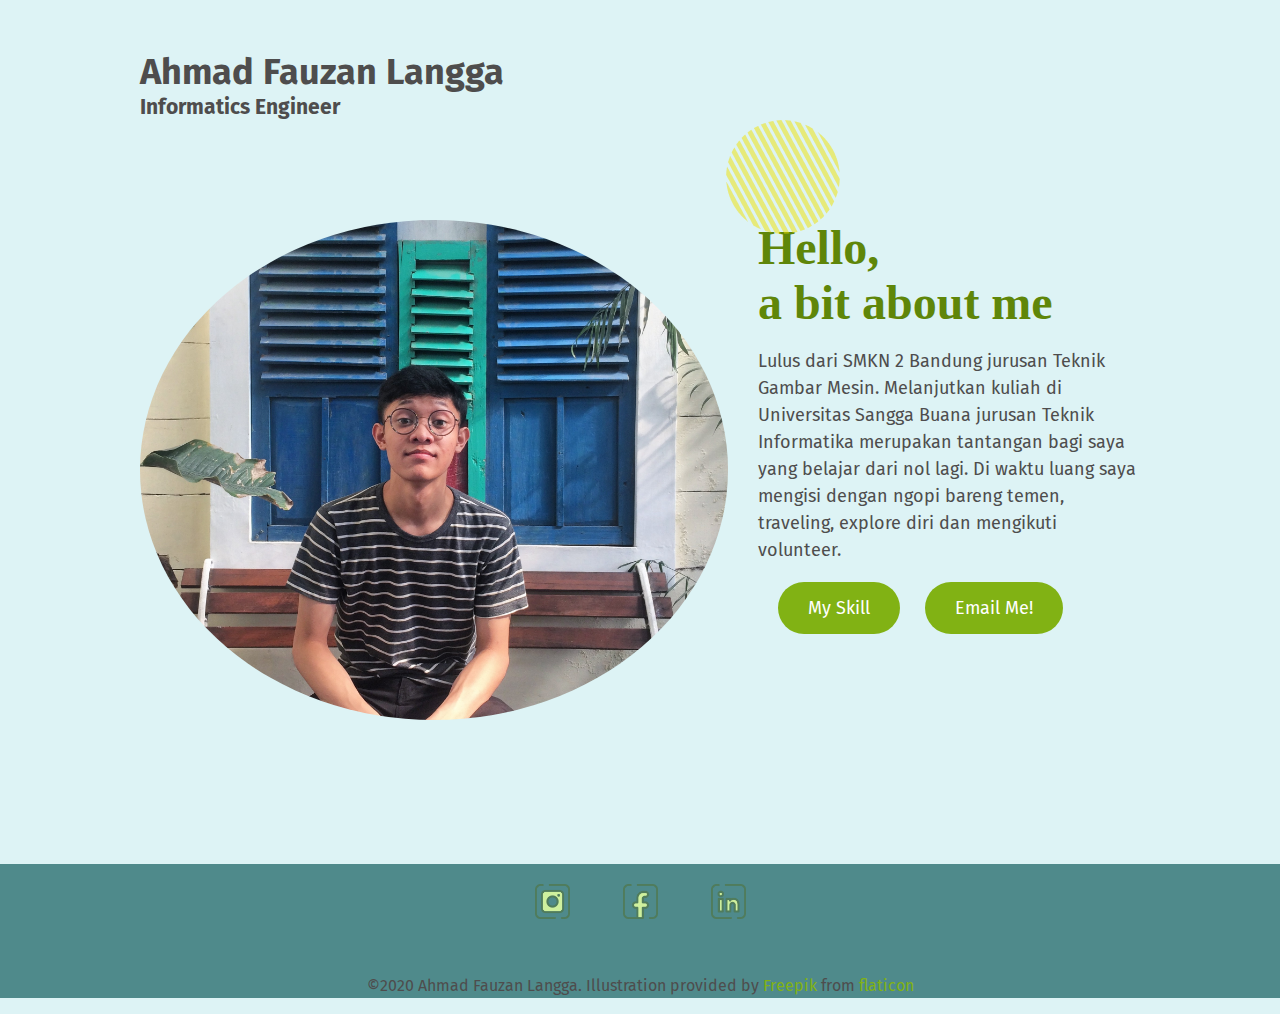
==== index.html @ 5b155a5b "initial commit" ====
<!DOCTYPE html>
<html lang="en">

<head>
    <meta charset="UTF-8">
    <meta name="viewport" content="width=device-width, initial-scale=1.0">
    <title>Ahmad Fauzan Langga</title>
    <link rel="stylesheet" href="css/style.css">
    <link rel="shortcut icon" href="favicon.ico" type="image/x-icon">
    <link href="https://fonts.googleapis.com/css2?family=Caveat+Brush&family=Fira+Sans:ital@1&display=swap"
    rel="stylesheet">
</head>

<body>
    <div class="wrapper">
        <div class="section">
            <h1>Ahmad Fauzan Langga</h1> 
            <h3>Informatics Engineer</h3>
             <img id="attribute" src="img/attribute.png" alt="attribute-img">
             <img class="foto-profil" src="img/Jan.jpg" alt="foto-jan">

         <div class="intro">
            <span class="tittle">Hello, <br> a bit about me</span>
            <p>Lulus dari SMKN 2 Bandung jurusan Teknik Gambar Mesin. 
        Melanjutkan kuliah di Universitas Sangga Buana jurusan Teknik Informatika merupakan tantangan bagi saya yang belajar dari nol lagi. 
        Di waktu luang saya mengisi dengan ngopi bareng temen, traveling, explore diri dan mengikuti volunteer.</p>
            <a class="btn" href="my-skill.html">My Skill</a>
            <a class="btn" href="mailto:fauzanlangga54@gmail.com">Email Me!</a>
            </div>
        </div>
    </div>
          
    <div class="footer">
        <a class="social-links" href="https://www.instagram.com/fauzanlangga/?hl=id"> <img class="social-links" src="img/instagram.png" alt="ig-img"></a>
        <a class="social-links" href="https://www.facebook.com/fauzanlangga"> <img class="social-links" src="img/facebook.png" alt="fb-img">
        <a class="social-links" href="https://www.linkedin.com/in/ahmad-fauzan-langga-432259187/"> <img class="social-links" src="img/linkedin.png" alt="in-img"></a>
        <p class="footer-text">
          &#169;2020 Ahmad Fauzan Langga. Illustration provided by
          <a href="https://www.flaticon.com/authors/freepik" 
          title="Freepik">Freepik</a> from <a href="https://www.flaticon.com/" title="Flaticon">flaticon</a>
        </div>
    
</body>
</html>
---- css/style.css ----
body{
    margin: 0px;
    background-color: #ddf3f5;
    color: #4e4d4d;
    text-align: center;
    font-family: 'Fira Sans', sans-serif;
    font-size: 18px;
}

h1{
    margin: 0px;
    text-align: left;
}

h2{
    color: #5f8609;
    margin-bottom: 20px;
}

h3{
    margin: 0px;
    text-align: left;
}


p{
    line-height: 1.5;
}

a{
    text-decoration: none;
    color: #81b214;

}

a:hover{
    color: white;
}


.wrapper{
    width: 1000px;
    padding-top: 50px;
    margin: 0 auto 0 auto;
}

/* section pertama */

.intro{
    text-align: left;
}

.foto-profil{
    float: left;
    width: auto;
    height: 500px;
    border-radius: 50%;
    margin-right: 30px;
    margin-top: 100px;
}

.btn{
    background-color: #81b214;
    color: white;
    padding: 15px 30px;
    border-radius: 50px;
    display: inline-block;
    margin-bottom: 230px;
    margin-left: 20px;
}

#attribute{
    position: absolute;
    right: 420px;
    top: 100px;
}

.tittle{
    color: #5f8609;
    font-size: 3rem;
    font-weight: bold;
    font-family: "Caveat", cursive;
    display: block;
    margin-top: 100px;
}

/* section kedua */
.skill-row{
    text-align: left;
    margin-bottom: 100px;
}

.ux-skill-img{
    float: left;
    margin-right: 30px;
    height: 200px;
}

.web-skill-img{
    float: right;
    margin-left: 30px;
    height: 200px;
}


/* section ketiga ***/
.cta-text{
    width: 70%;
    margin: 0 auto 12px auto;  
}

/* footer */

.footer{
    background-color: #4f8a8b;
}

.social-links{
    font-size: 18px;
    margin: 20px 12px 20px ;
    color: #ddf3f5;
    height: 35px;
}

.footer-text{
    font-size: 16px;
    margin-top: 30px;
}
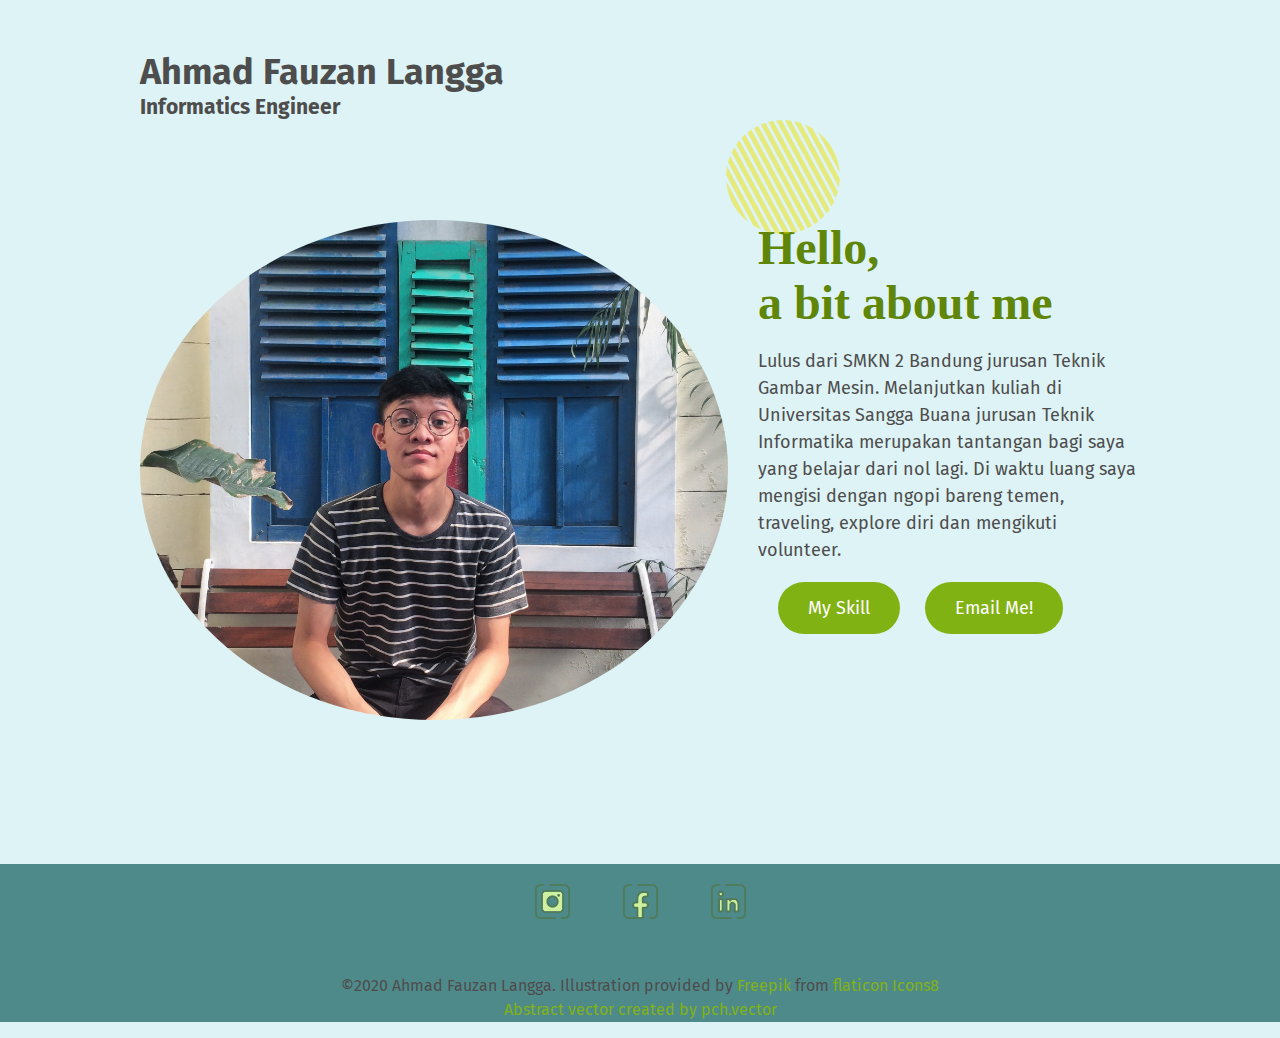
==== commit 16c7e6db: "initial commit" ====
--- a/index.html
+++ b/index.html
@@ -37,7 +37,9 @@
         <p class="footer-text">
           &#169;2020 Ahmad Fauzan Langga. Illustration provided by
           <a href="https://www.flaticon.com/authors/freepik" 
-          title="Freepik">Freepik</a> from <a href="https://www.flaticon.com/" title="Flaticon">flaticon</a>
+              title="Freepik">Freepik</a> from <a href="https://www.flaticon.com/" title="Flaticon">flaticon</a> 
+              <a href="https://icons8.com/">Icons8</a> <br>
+              <a href="https://www.freepik.com/vectors/abstract">Abstract vector created by pch.vector</a>
         </div>
     
 </body>
--- a/css/style.css
+++ b/css/style.css
@@ -14,7 +14,7 @@
 
 h2{
     color: #5f8609;
-    margin-bottom: 20px;
+    margin-bottom: 50px;
 }
 
 h3{
@@ -87,7 +87,7 @@
 /* section kedua */
 .skill-row{
     text-align: left;
-    margin-bottom: 100px;
+    margin-bottom: 200px;
 }
 
 .ux-skill-img{
@@ -98,8 +98,9 @@
 
 .web-skill-img{
     float: right;
+    margin-top: -50px;
     margin-left: 30px;
-    height: 200px;
+    height: 300px;
 }
 
 
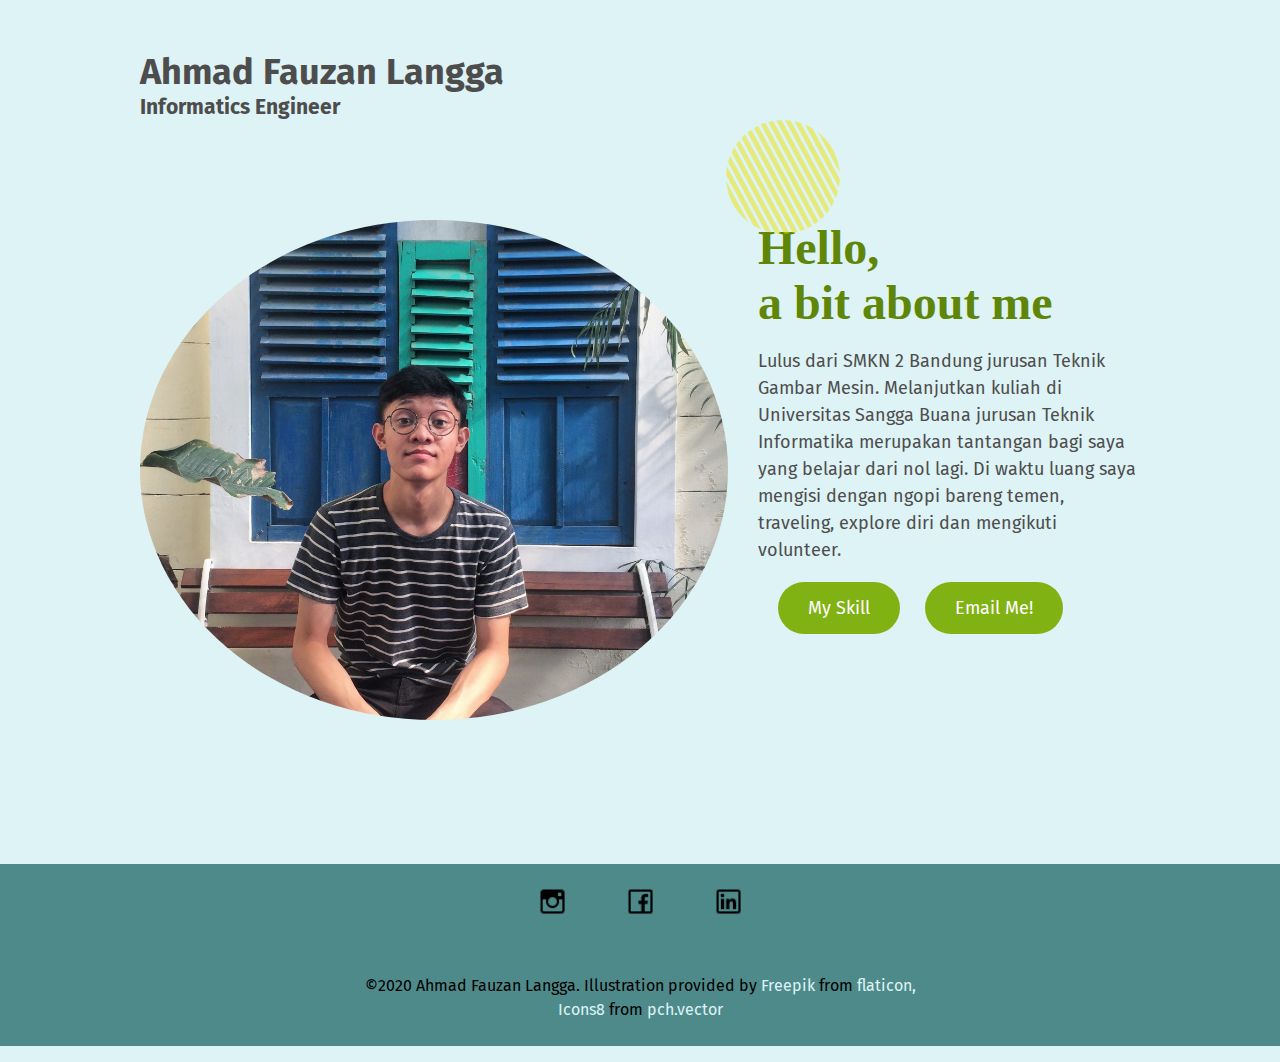
==== commit 5dc59b20: "initial commit" ====
--- a/index.html
+++ b/index.html
@@ -37,9 +37,8 @@
         <p class="footer-text">
           &#169;2020 Ahmad Fauzan Langga. Illustration provided by
           <a href="https://www.flaticon.com/authors/freepik" 
-              title="Freepik">Freepik</a> from <a href="https://www.flaticon.com/" title="Flaticon">flaticon</a> 
-              <a href="https://icons8.com/">Icons8</a> <br>
-              <a href="https://www.freepik.com/vectors/abstract">Abstract vector created by pch.vector</a>
+              title="Freepik">Freepik</a> from <a href="https://www.flaticon.com/" title="Flaticon">flaticon,</a> <br>
+              <a href="https://icons8.com/">Icons8</a> from <a href="https://www.freepik.com/vectors/abstract">pch.vector</a> <br> <br>
         </div>
     
 </body>
--- a/css/style.css
+++ b/css/style.css
@@ -29,7 +29,7 @@
 
 a{
     text-decoration: none;
-    color: #81b214;
+    color: #ddf3f5 ;
 
 }
 
@@ -119,11 +119,11 @@
 .social-links{
     font-size: 18px;
     margin: 20px 12px 20px ;
-    color: #ddf3f5;
     height: 35px;
 }
 
 .footer-text{
     font-size: 16px;
     margin-top: 30px;
+    color: black;
 }